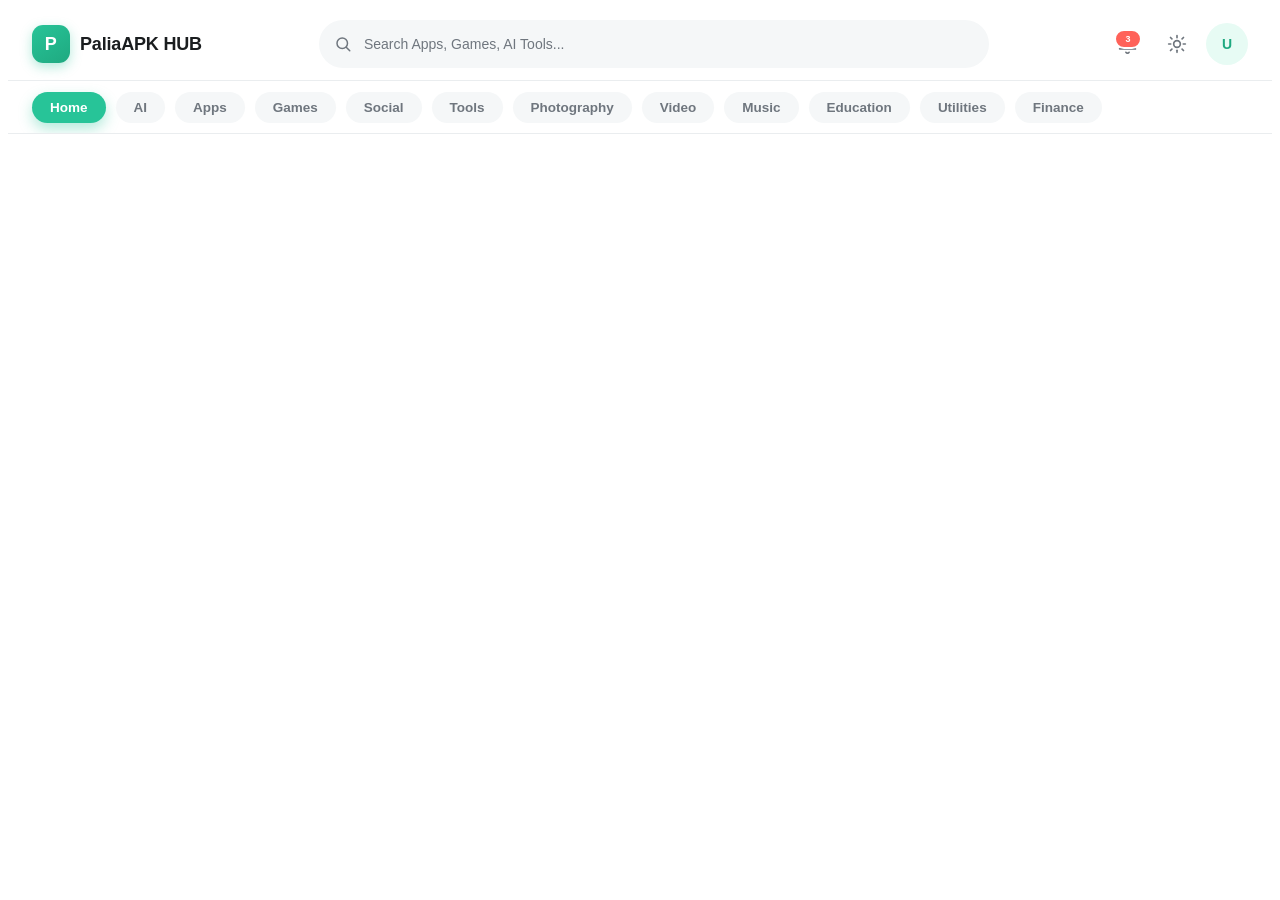
==== index.html @ 07091b2f "Add files via upload" ====
<!DOCTYPE html>
<html lang="en">
<head>
    <meta charset="UTF-8">
    <meta name="viewport" content="width=device-width, initial-scale=1.0">
    <title>PaliaAPK HUB - Home</title>
    <meta name="description" content="PaliaAPK HUB - Your trusted source for APK downloads.">

    <!-- Stylesheets -->
    <link rel="stylesheet" href="css/style.css">
    <link rel="stylesheet" href="css/header.css">
    <link rel="stylesheet" href="css/footer.css">
    <link rel="stylesheet" href="css/cards.css">
    <link rel="stylesheet" href="css/slider.css">
    <link rel="stylesheet" href="css/responsive.css">
    <link rel="stylesheet" href="css/animations.css">

    <!-- Favicon -->
    <link rel="icon" type="image/png" href="assets/icons/favicon.png">

    <!-- Applies the saved theme before first paint to avoid a light/dark flash.
         Full toggle logic lives in js/theme.js. -->
    <script>
        (function () {
            try {
                var savedTheme = localStorage.getItem('palia-theme');
                if (savedTheme === 'dark' || savedTheme === 'light') {
                    document.documentElement.setAttribute('data-theme', savedTheme);
                }
            } catch (error) {
                /* localStorage unavailable — default (light) theme is used. */
            }
        })();
    </script>
</head>
<body>

    <!-- Header -->
    <header id="site-header" class="site-header">

        <div class="header-top">
            <div class="header-container">

                <!-- Logo -->
                <a href="index.html" class="header-logo" aria-label="PaliaAPK HUB home">
                    <span class="logo-mark" aria-hidden="true">P</span>
                    <span class="logo-text">PaliaAPK HUB</span>
                </a>

                <!-- Search -->
                <div class="header-search">
                    <form class="search-form" role="search" aria-label="Site search" onsubmit="return false;">
                        <svg class="search-icon" viewBox="0 0 24 24" fill="none" stroke="currentColor" stroke-width="2" stroke-linecap="round" stroke-linejoin="round" aria-hidden="true">
                            <circle cx="11" cy="11" r="7"></circle>
                            <line x1="21" y1="21" x2="16.65" y2="16.65"></line>
                        </svg>
                        <input type="text" class="search-input" id="desktop-search-input" placeholder="Search Apps, Games, AI Tools..." autocomplete="off">
                        <button type="button" class="search-clear" aria-label="Clear search">
                            <svg viewBox="0 0 24 24" fill="none" stroke="currentColor" stroke-width="2.5" stroke-linecap="round" stroke-linejoin="round" aria-hidden="true">
                                <line x1="18" y1="6" x2="6" y2="18"></line>
                                <line x1="6" y1="6" x2="18" y2="18"></line>
                            </svg>
                        </button>
                    </form>
                </div>

                <!-- Actions: notifications, theme toggle, user menu, mobile toggle -->
                <div class="header-actions">

                    <button type="button" class="icon-btn notification-btn" id="notification-btn" aria-label="View notifications">
                        <svg viewBox="0 0 24 24" fill="none" stroke="currentColor" stroke-width="2" stroke-linecap="round" stroke-linejoin="round" aria-hidden="true">
                            <path d="M18 8a6 6 0 0 0-12 0c0 7-3 9-3 9h18s-3-2-3-9"></path>
                            <path d="M13.73 21a2 2 0 0 1-3.46 0"></path>
                        </svg>
                        <span class="notification-badge" id="notification-badge">3</span>
                    </button>

                    <button type="button" class="theme-toggle icon-btn" id="theme-toggle" aria-label="Toggle dark mode" aria-pressed="false">
                        <svg class="icon-sun" viewBox="0 0 24 24" fill="none" stroke="currentColor" stroke-width="2" stroke-linecap="round" stroke-linejoin="round" aria-hidden="true">
                            <circle cx="12" cy="12" r="4"></circle>
                            <line x1="12" y1="2" x2="12" y2="4.5"></line>
                            <line x1="12" y1="19.5" x2="12" y2="22"></line>
                            <line x1="4.2" y1="4.2" x2="5.9" y2="5.9"></line>
                            <line x1="18.1" y1="18.1" x2="19.8" y2="19.8"></line>
                            <line x1="2" y1="12" x2="4.5" y2="12"></line>
                            <line x1="19.5" y1="12" x2="22" y2="12"></line>
                            <line x1="4.2" y1="19.8" x2="5.9" y2="18.1"></line>
                            <line x1="18.1" y1="5.9" x2="19.8" y2="4.2"></line>
                        </svg>
                        <svg class="icon-moon" viewBox="0 0 24 24" fill="none" stroke="currentColor" stroke-width="2" stroke-linecap="round" stroke-linejoin="round" aria-hidden="true">
                            <path d="M21 12.5A9 9 0 1 1 11.5 3a7 7 0 0 0 9.5 9.5z"></path>
                        </svg>
                    </button>

                    <div class="user-menu">
                        <button type="button" class="user-avatar-btn" id="user-menu-btn" aria-haspopup="true" aria-expanded="false" aria-controls="user-dropdown">
                            <span class="avatar-initials">U</span>
                        </button>
                        <ul class="user-dropdown" id="user-dropdown" role="menu" aria-label="User menu">
                            <li role="none"><a href="#" role="menuitem">Profile</a></li>
                            <li role="none"><a href="#" role="menuitem">Downloads</a></li>
                            <li role="none"><a href="#" role="menuitem">Bookmarks</a></li>
                            <li role="none"><a href="#" role="menuitem">Settings</a></li>
                            <li class="dropdown-divider" role="separator"></li>
                            <li role="none"><a href="#" role="menuitem" id="logout-link">Logout</a></li>
                        </ul>
                    </div>

                    <button type="button" class="mobile-menu-toggle" id="mobile-menu-toggle" aria-label="Toggle menu" aria-expanded="false" aria-controls="mobile-panel">
                        <span class="hamburger-line"></span>
                        <span class="hamburger-line"></span>
                        <span class="hamburger-line"></span>
                    </button>

                </div>
            </div>

            <!-- Mobile slide-down panel: search + account links (small screens only) -->
            <div class="mobile-panel" id="mobile-panel">
                <form class="search-form" role="search" aria-label="Site search (mobile)" onsubmit="return false;">
                    <svg class="search-icon" viewBox="0 0 24 24" fill="none" stroke="currentColor" stroke-width="2" stroke-linecap="round" stroke-linejoin="round" aria-hidden="true">
                        <circle cx="11" cy="11" r="7"></circle>
                        <line x1="21" y1="21" x2="16.65" y2="16.65"></line>
                    </svg>
                    <input type="text" class="search-input" id="mobile-search-input" placeholder="Search Apps, Games, AI Tools..." autocomplete="off">
                    <button type="button" class="search-clear" aria-label="Clear search">
                        <svg viewBox="0 0 24 24" fill="none" stroke="currentColor" stroke-width="2.5" stroke-linecap="round" stroke-linejoin="round" aria-hidden="true">
                            <line x1="18" y1="6" x2="6" y2="18"></line>
                            <line x1="6" y1="6" x2="18" y2="18"></line>
                        </svg>
                    </button>
                </form>
                <ul class="mobile-account-list">
                    <li><a href="#">Profile</a></li>
                    <li><a href="#">Downloads</a></li>
                    <li><a href="#">Bookmarks</a></li>
                    <li><a href="#">Settings</a></li>
                    <li><a href="#" id="mobile-logout-link">Logout</a></li>
                </ul>
            </div>
        </div>

        <!-- Category Navigation -->
        <nav class="category-nav" aria-label="App categories">
            <ul class="category-list" id="category-list">
                <li><a href="#" class="category-pill active" data-category="home">Home</a></li>
                <li><a href="#" class="category-pill" data-category="ai">AI</a></li>
                <li><a href="#" class="category-pill" data-category="apps">Apps</a></li>
                <li><a href="#" class="category-pill" data-category="games">Games</a></li>
                <li><a href="#" class="category-pill" data-category="social">Social</a></li>
                <li><a href="#" class="category-pill" data-category="tools">Tools</a></li>
                <li><a href="#" class="category-pill" data-category="photography">Photography</a></li>
                <li><a href="#" class="category-pill" data-category="video">Video</a></li>
                <li><a href="#" class="category-pill" data-category="music">Music</a></li>
                <li><a href="#" class="category-pill" data-category="education">Education</a></li>
                <li><a href="#" class="category-pill" data-category="utilities">Utilities</a></li>
                <li><a href="#" class="category-pill" data-category="finance">Finance</a></li>
            </ul>
        </nav>

    </header>

    <!-- Main Content -->
    <main id="main-content">
        <!-- TODO: Hero slider -->
        <section id="hero-slider"></section>

        <!-- TODO: Featured apps / categories -->
        <section id="featured-apps"></section>
    </main>

    <!-- Footer -->
    <footer id="site-footer">
        <!-- TODO: Footer links, social icons, copyright -->
    </footer>

    <!-- Scripts -->
    <script src="js/theme.js" defer></script>
    <script src="js/slider.js" defer></script>
    <script src="js/search.js" defer></script>
    <script src="js/ui.js" defer></script>
    <script src="js/app.js" defer></script>
</body>
</html>
---- css/style.css ----
/* =============================================
   PaliaAPK HUB - Global Stylesheet
   Contains: resets, variables, typography, base layout
   ============================================= */

/* ---------- CSS Reset ---------- */


/* ---------- CSS Variables / Theme Colors ---------- */


/* ---------- Typography ---------- */


/* ---------- Base Layout / Containers ---------- */


/* ---------- Buttons ---------- */


/* ---------- Utility Classes ---------- */
---- css/header.css ----
/* =============================================
   PaliaAPK HUB - Header Stylesheet
   Contains: navbar, logo, search bar, theme toggle
   ============================================= */

/* ---------- Design Tokens (Header + Navigation scope) ----------
   Shared color variables used by the header and category navigation.
   Defined here (rather than style.css) so this component ships
   self-contained for Phase 1 - Part 2.
------------------------------------------------------------------ */
:root {
    /* Brand / accent */
    --mint: #27C498;
    --mint-dark: #1FA980;
    --mint-light: #E7FBF4;
    --mint-soft: rgba(39, 196, 152, 0.14);

    /* Light theme surface + text */
    --color-bg: #FFFFFF;
    --color-surface: #FFFFFF;
    --color-surface-alt: #F5F7F8;
    --color-text: #1A1D1F;
    --color-text-muted: #6F767E;
    --color-border: #EAEDEF;
    --color-shadow: rgba(20, 20, 43, 0.08);
    --color-danger: #FF6259;

    /* Header sizing */
    --header-height: 72px;
    --nav-height: 52px;
}

/* Dark theme overrides — activated by setting data-theme="dark" on <html> */
[data-theme="dark"] {
    --color-bg: #14161A;
    --color-surface: #1C1F24;
    --color-surface-alt: #23262B;
    --color-text: #F4F5F7;
    --color-text-muted: #9AA0A6;
    --color-border: #2B2F35;
    --color-shadow: rgba(0, 0, 0, 0.45);
    --mint-light: rgba(39, 196, 152, 0.16);
    --mint-soft: rgba(39, 196, 152, 0.22);
}

/* ---------- Header Container ---------- */
.site-header {
    position: sticky;
    top: 0;
    z-index: 1000;
    width: 100%;
    background: var(--color-surface);
    font-family: -apple-system, BlinkMacSystemFont, "Segoe UI", Roboto, Helvetica, Arial, sans-serif;
    box-shadow: 0 1px 0 var(--color-border);
    transition: box-shadow 0.25s ease, background-color 0.25s ease;
}

/* Extra elevation once the page has scrolled (toggled via JS) */
.site-header.is-scrolled {
    box-shadow: 0 6px 20px var(--color-shadow);
}

.header-top {
    background: var(--color-surface);
}

.header-container {
    display: flex;
    align-items: center;
    gap: 24px;
    max-width: 1440px;
    height: var(--header-height);
    margin: 0 auto;
    padding: 0 24px;
}

/* ---------- Logo ---------- */
.header-logo {
    display: flex;
    align-items: center;
    gap: 10px;
    flex-shrink: 0;
    text-decoration: none;
    color: var(--color-text);
    transition: opacity 0.2s ease;
}

.header-logo:hover {
    opacity: 0.85;
}

.logo-mark {
    display: flex;
    align-items: center;
    justify-content: center;
    width: 38px;
    height: 38px;
    border-radius: 11px;
    background: linear-gradient(145deg, var(--mint) 0%, var(--mint-dark) 100%);
    color: #ffffff;
    font-weight: 800;
    font-size: 18px;
    letter-spacing: 0.5px;
    box-shadow: 0 4px 12px rgba(39, 196, 152, 0.35);
}

.logo-text {
    font-size: 18px;
    font-weight: 700;
    white-space: nowrap;
    letter-spacing: -0.01em;
}

/* ---------- Search Bar ---------- */
.header-search {
    flex: 1 1 auto;
    display: flex;
    justify-content: center;
    min-width: 0;
}

.search-form {
    position: relative;
    display: flex;
    align-items: center;
    width: 100%;
    max-width: 640px;
    height: 46px;
    padding: 0 14px;
    background: var(--color-surface-alt);
    border: 1.5px solid transparent;
    border-radius: 999px;
    transition: border-color 0.2s ease, box-shadow 0.2s ease, background-color 0.2s ease, transform 0.2s ease;
}

.search-form:hover {
    border-color: var(--color-border);
}

/* Animated focus effect */
.search-form:focus-within {
    background: var(--color-surface);
    border-color: var(--mint);
    box-shadow: 0 0 0 4px var(--mint-soft);
    transform: translateY(-1px);
}

.search-icon {
    flex-shrink: 0;
    width: 18px;
    height: 18px;
    color: var(--color-text-muted);
    transition: color 0.2s ease;
}

.search-form:focus-within .search-icon {
    color: var(--mint);
}

.search-input {
    flex: 1 1 auto;
    width: 100%;
    height: 100%;
    margin: 0 10px;
    border: none;
    outline: none;
    background: transparent;
    color: var(--color-text);
    font-size: 14px;
    font-family: inherit;
}

.search-input::placeholder {
    color: var(--color-text-muted);
}

.search-clear {
    display: none;
    align-items: center;
    justify-content: center;
    flex-shrink: 0;
    width: 24px;
    height: 24px;
    padding: 0;
    border: none;
    border-radius: 50%;
    background: var(--color-border);
    color: var(--color-text-muted);
    cursor: pointer;
    transition: background-color 0.2s ease, color 0.2s ease, transform 0.15s ease;
}

.search-clear svg {
    width: 12px;
    height: 12px;
}

.search-clear:hover {
    background: var(--mint);
    color: #ffffff;
    transform: scale(1.08);
}

/* Shown only once the input has a value (class toggled by ui.js) */
.search-form.has-value .search-clear {
    display: flex;
}

/* ---------- Header Actions (right cluster) ---------- */
.header-actions {
    display: flex;
    align-items: center;
    gap: 8px;
    flex-shrink: 0;
}

.icon-btn {
    position: relative;
    display: inline-flex;
    align-items: center;
    justify-content: center;
    width: 42px;
    height: 42px;
    border: none;
    border-radius: 50%;
    background: transparent;
    color: var(--color-text-muted);
    cursor: pointer;
    transition: background-color 0.2s ease, color 0.2s ease, transform 0.15s ease;
}

.icon-btn svg {
    width: 21px;
    height: 21px;
}

.icon-btn:hover {
    background: var(--mint-light);
    color: var(--mint-dark);
    transform: translateY(-1px);
}

.icon-btn:active {
    transform: translateY(0);
}

/* ---------- Notification Icon ---------- */
.notification-badge {
    position: absolute;
    top: 6px;
    right: 6px;
    display: flex;
    align-items: center;
    justify-content: center;
    min-width: 16px;
    height: 16px;
    padding: 0 4px;
    border-radius: 999px;
    border: 2px solid var(--color-surface);
    background: var(--color-danger);
    color: #ffffff;
    font-size: 9px;
    font-weight: 700;
    line-height: 1;
    transition: transform 0.2s ease;
}

/* Marked as read by ui.js */
.notification-badge.is-hidden {
    display: none;
}

/* ---------- Theme Toggle Button ---------- */
.theme-toggle {
    position: relative;
    overflow: hidden;
}

.theme-toggle .icon-sun,
.theme-toggle .icon-moon {
    position: absolute;
    width: 20px;
    height: 20px;
    transition: transform 0.35s ease, opacity 0.35s ease;
}

.theme-toggle .icon-sun {
    opacity: 1;
    transform: rotate(0deg) scale(1);
}

.theme-toggle .icon-moon {
    opacity: 0;
    transform: rotate(-90deg) scale(0.5);
}

/* Dark mode active state — swaps the visible icon */
[data-theme="dark"] .theme-toggle .icon-sun {
    opacity: 0;
    transform: rotate(90deg) scale(0.5);
}

[data-theme="dark"] .theme-toggle .icon-moon {
    opacity: 1;
    transform: rotate(0deg) scale(1);
}

/* ---------- User Menu / Avatar ---------- */
.user-menu {
    position: relative;
}

.user-avatar-btn {
    display: flex;
    align-items: center;
    justify-content: center;
    width: 42px;
    height: 42px;
    padding: 0;
    border: 2px solid transparent;
    border-radius: 50%;
    background: var(--mint-light);
    cursor: pointer;
    transition: border-color 0.2s ease, transform 0.15s ease;
}

.user-avatar-btn:hover {
    border-color: var(--mint);
    transform: translateY(-1px);
}

.user-menu.is-open .user-avatar-btn {
    border-color: var(--mint);
}

.avatar-initials {
    font-size: 14px;
    font-weight: 700;
    color: var(--mint-dark);
}

/* ---------- User Dropdown (animated) ---------- */
.user-dropdown {
    position: absolute;
    top: calc(100% + 12px);
    right: 0;
    min-width: 200px;
    margin: 0;
    padding: 8px;
    list-style: none;
    background: var(--color-surface);
    border: 1px solid var(--color-border);
    border-radius: 14px;
    box-shadow: 0 12px 32px var(--color-shadow);
    opacity: 0;
    visibility: hidden;
    transform: translateY(-8px) scale(0.98);
    transform-origin: top right;
    transition: opacity 0.2s ease, transform 0.2s ease, visibility 0.2s;
}

.user-menu.is-open .user-dropdown {
    opacity: 1;
    visibility: visible;
    transform: translateY(0) scale(1);
}

.user-dropdown li {
    list-style: none;
}

.user-dropdown a {
    display: flex;
    align-items: center;
    gap: 10px;
    padding: 10px 12px;
    border-radius: 8px;
    color: var(--color-text);
    text-decoration: none;
    font-size: 14px;
    font-weight: 500;
    transition: background-color 0.15s ease, color 0.15s ease, padding-left 0.15s ease;
}

.user-dropdown a:hover {
    background: var(--mint-light);
    color: var(--mint-dark);
    padding-left: 16px;
}

.user-dropdown .dropdown-divider {
    height: 1px;
    margin: 6px 4px;
    background: var(--color-border);
    list-style: none;
}

#logout-link,
#mobile-logout-link {
    color: var(--color-danger);
}

#logout-link:hover,
#mobile-logout-link:hover {
    background: rgba(255, 98, 89, 0.1);
    color: var(--color-danger);
}

/* ---------- Mobile Menu / Hamburger ---------- */
.mobile-menu-toggle {
    display: none;
    flex-direction: column;
    align-items: center;
    justify-content: center;
    gap: 4px;
    width: 42px;
    height: 42px;
    border: none;
    border-radius: 50%;
    background: transparent;
    cursor: pointer;
    transition: background-color 0.2s ease;
}

.mobile-menu-toggle:hover {
    background: var(--mint-light);
}

.hamburger-line {
    width: 18px;
    height: 2px;
    border-radius: 2px;
    background: var(--color-text);
    transition: transform 0.25s ease, opacity 0.2s ease;
}

/* Morph hamburger into a close (X) icon when open */
.mobile-menu-toggle.is-active .hamburger-line:nth-child(1) {
    transform: translateY(6px) rotate(45deg);
}

.mobile-menu-toggle.is-active .hamburger-line:nth-child(2) {
    opacity: 0;
}

.mobile-menu-toggle.is-active .hamburger-line:nth-child(3) {
    transform: translateY(-6px) rotate(-45deg);
}

/* ---------- Mobile Slide-Down Panel ---------- */
.mobile-panel {
    display: none;
    max-height: 0;
    overflow: hidden;
    padding: 0 20px;
    background: var(--color-surface);
    border-top: 1px solid transparent;
    transition: max-height 0.3s ease, padding 0.3s ease, border-color 0.3s ease;
}

.mobile-panel .search-form {
    max-width: none;
    margin: 16px 0;
}

.mobile-account-list {
    display: flex;
    flex-direction: column;
    margin: 0 0 16px;
    padding: 0;
    list-style: none;
}

.mobile-account-list a {
    display: block;
    padding: 12px 6px;
    border-bottom: 1px solid var(--color-border);
    color: var(--color-text);
    text-decoration: none;
    font-size: 15px;
    font-weight: 500;
}

.mobile-account-list li:last-child a {
    border-bottom: none;
}

/* ---------- Category Navigation ---------- */
.category-nav {
    background: var(--color-surface);
    border-top: 1px solid var(--color-border);
}

.category-list {
    display: flex;
    align-items: center;
    gap: 10px;
    height: var(--nav-height);
    margin: 0;
    padding: 0 24px;
    list-style: none;
    max-width: 1440px;
    margin-inline: auto;

    overflow-x: auto;
    scroll-behavior: smooth;
    -webkit-overflow-scrolling: touch;
    cursor: grab;

    /* Hide scrollbar across browsers */
    scrollbar-width: none;
    -ms-overflow-style: none;
}

.category-list::-webkit-scrollbar {
    display: none;
}

.category-list.is-dragging {
    cursor: grabbing;
    scroll-behavior: auto;
    user-select: none;
}

.category-list li {
    flex-shrink: 0;
    list-style: none;
}

.category-pill {
    display: inline-flex;
    align-items: center;
    padding: 8px 18px;
    border-radius: 999px;
    background: var(--color-surface-alt);
    color: var(--color-text-muted);
    font-size: 13.5px;
    font-weight: 600;
    white-space: nowrap;
    text-decoration: none;
    transition: background-color 0.2s ease, color 0.2s ease, transform 0.2s ease, box-shadow 0.2s ease;
}

.category-pill:hover {
    background: var(--mint-light);
    color: var(--mint-dark);
    transform: translateY(-2px);
}

.category-pill.active {
    background: var(--mint);
    color: #ffffff;
    box-shadow: 0 6px 14px rgba(39, 196, 152, 0.35);
}

/* ---------- Accessibility: visible keyboard focus ---------- */
.header-logo:focus-visible,
.icon-btn:focus-visible,
.user-avatar-btn:focus-visible,
.mobile-menu-toggle:focus-visible,
.category-pill:focus-visible,
.search-clear:focus-visible,
.user-dropdown a:focus-visible,
.mobile-account-list a:focus-visible {
    outline: 2px solid var(--mint);
    outline-offset: 2px;
}

.search-input:focus-visible {
    outline: none;
}

/* ---------- Reduced Motion ---------- */
@media (prefers-reduced-motion: reduce) {
    .site-header,
    .site-header *,
    .category-list {
        transition-duration: 0.01ms !important;
        animation-duration: 0.01ms !important;
        scroll-behavior: auto !important;
    }
}
---- css/footer.css ----
/* =============================================
   PaliaAPK HUB - Footer Stylesheet
   Contains: footer layout, links, social icons, copyright
   ============================================= */

/* ---------- Footer Container ---------- */


/* ---------- Footer Links ---------- */


/* ---------- Social Icons ---------- */


/* ---------- Copyright Section ---------- */
---- css/cards.css ----
/* =============================================
   PaliaAPK HUB - Cards Stylesheet
   Contains: app cards, category cards, grid layouts
   ============================================= */

/* ---------- App Card ---------- */


/* ---------- Category Card ---------- */


/* ---------- Cards Grid Layout ---------- */


/* ---------- Card Hover States ---------- */
---- css/slider.css ----
/* =============================================
   PaliaAPK HUB - Slider Stylesheet
   Contains: hero slider, banner carousel, slider controls
   ============================================= */

/* ---------- Slider Container ---------- */


/* ---------- Slides ---------- */


/* ---------- Slider Navigation Arrows ---------- */


/* ---------- Slider Dots / Indicators ---------- */
---- css/responsive.css ----
/* =============================================
   PaliaAPK HUB - Responsive Stylesheet
   Contains: media queries for tablet, mobile, small screens
   Scope for this phase: Header + Category Navigation only.
   ============================================= */

/* ---------- Large Screens / Desktops (>1200px) ---------- */
/* Default header/nav rules in header.css already target this range. */

/* ---------- Tablets (768px - 1199px) ---------- */
@media (max-width: 1199px) {
    .header-container {
        gap: 16px;
        padding: 0 18px;
    }

    .search-form {
        max-width: 420px;
    }

    .category-list {
        padding: 0 18px;
    }
}

@media (max-width: 900px) {
    .logo-text {
        display: none; /* keep only the mark to save space */
    }

    .search-form {
        max-width: 320px;
    }
}

/* ---------- Mobile Devices (480px - 767px) ---------- */
@media (max-width: 767px) {
    :root {
        --header-height: 64px;
        --nav-height: 48px;
    }

    .header-container {
        gap: 10px;
        padding: 0 16px;
    }

    /* The full inline search bar collapses; a duplicate search field
       lives inside the mobile slide-down panel instead. */
    .header-search {
        display: none;
    }

    .mobile-menu-toggle {
        display: flex;
    }

    .mobile-panel {
        display: block;
    }

    .mobile-panel.is-open {
        max-height: 420px;
        padding: 0 20px 12px;
        border-top-color: var(--color-border);
    }

    .category-list {
        padding: 0 16px;
        gap: 8px;
    }

    .category-pill {
        padding: 7px 14px;
        font-size: 13px;
    }
}

/* ---------- Small Mobile Devices (<480px) ---------- */
@media (max-width: 480px) {
    .header-container {
        gap: 8px;
    }

    .logo-mark {
        width: 34px;
        height: 34px;
        font-size: 16px;
    }

    .header-actions {
        gap: 2px;
    }

    .icon-btn,
    .user-avatar-btn,
    .mobile-menu-toggle {
        width: 38px;
        height: 38px;
    }

    /* Notifications move into the mobile panel's account list context;
       keep the bell but shrink the theme toggle spacing to fit. */
    .theme-toggle {
        order: 1;
    }

    .user-menu {
        order: 2;
    }

    .mobile-menu-toggle {
        order: 3;
    }
}
---- css/animations.css ----
/* =============================================
   PaliaAPK HUB - Animations Stylesheet
   Contains: keyframes, transitions, animation utility classes
   ============================================= */

/* ---------- Fade Animations ---------- */


/* ---------- Slide Animations ---------- */


/* ---------- Loading / Spinner Animations ---------- */


/* ---------- Hover / Transition Effects ---------- */
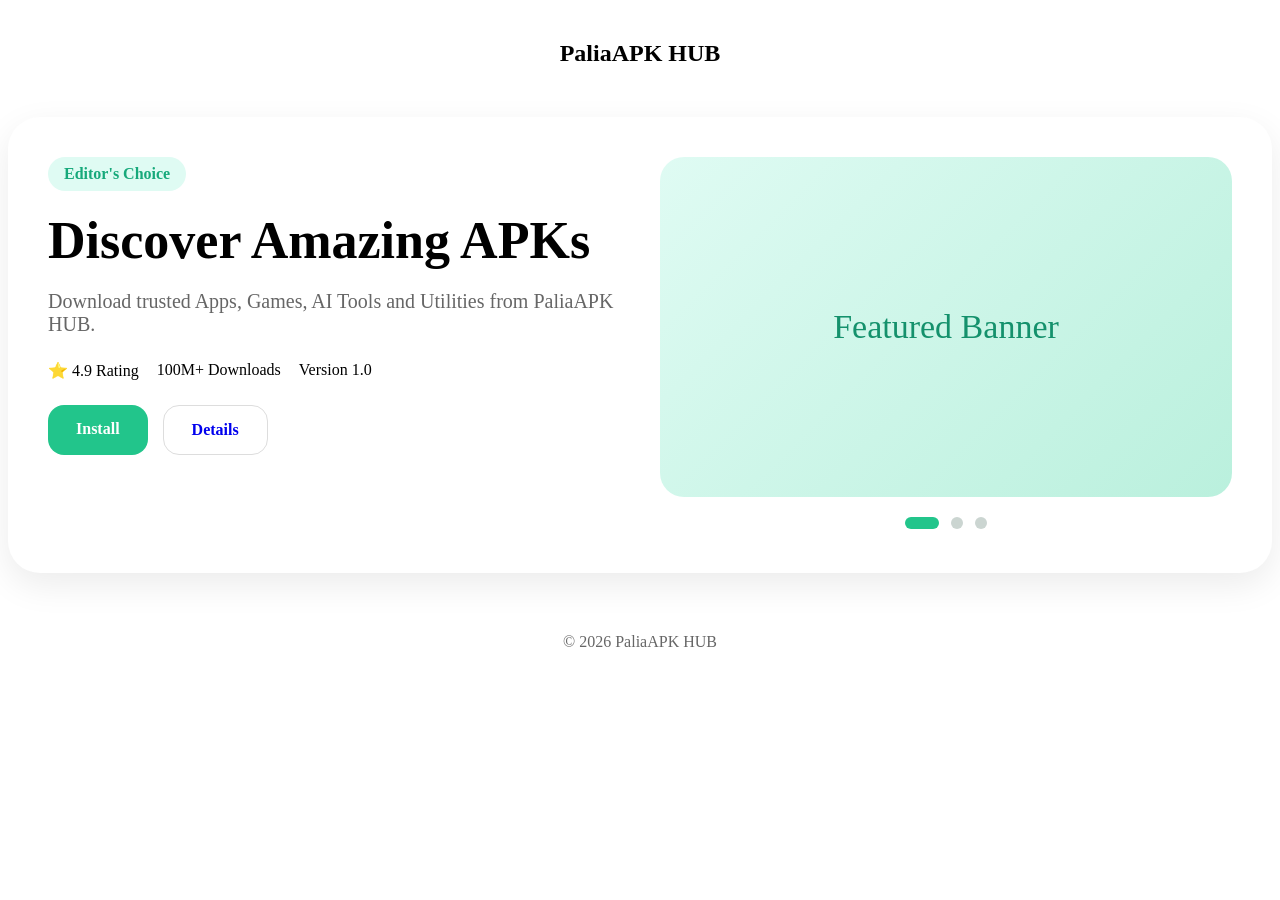
==== commit cec25524: "Update index.html" ====
--- a/index.html
+++ b/index.html
@@ -1,184 +1,90 @@
 <!DOCTYPE html>
 <html lang="en">
 <head>
-    <meta charset="UTF-8">
-    <meta name="viewport" content="width=device-width, initial-scale=1.0">
-    <title>PaliaAPK HUB - Home</title>
-    <meta name="description" content="PaliaAPK HUB - Your trusted source for APK downloads.">
-
-    <!-- Stylesheets -->
-    <link rel="stylesheet" href="css/style.css">
-    <link rel="stylesheet" href="css/header.css">
-    <link rel="stylesheet" href="css/footer.css">
-    <link rel="stylesheet" href="css/cards.css">
-    <link rel="stylesheet" href="css/slider.css">
-    <link rel="stylesheet" href="css/responsive.css">
-    <link rel="stylesheet" href="css/animations.css">
-
-    <!-- Favicon -->
-    <link rel="icon" type="image/png" href="assets/icons/favicon.png">
-
-    <!-- Applies the saved theme before first paint to avoid a light/dark flash.
-         Full toggle logic lives in js/theme.js. -->
-    <script>
-        (function () {
-            try {
-                var savedTheme = localStorage.getItem('palia-theme');
-                if (savedTheme === 'dark' || savedTheme === 'light') {
-                    document.documentElement.setAttribute('data-theme', savedTheme);
-                }
-            } catch (error) {
-                /* localStorage unavailable — default (light) theme is used. */
-            }
-        })();
-    </script>
+<meta charset="UTF-8">
+<meta name="viewport" content="width=device-width,initial-scale=1.0">
+<title>PaliaAPK HUB - Home</title>
+<link rel="stylesheet" href="css/style.css">
+<link rel="stylesheet" href="css/header.css">
+<link rel="stylesheet" href="css/footer.css">
+<link rel="stylesheet" href="css/cards.css">
+<link rel="stylesheet" href="css/slider.css">
+<link rel="stylesheet" href="css/responsive.css">
+<link rel="stylesheet" href="css/animations.css">
+<style>
+.hero{max-width:1280px;margin:30px auto;padding:40px;border-radius:32px;background:#fff;box-shadow:0 12px 35px rgba(0,0,0,.08);display:grid;grid-template-columns:1fr 1fr;gap:40px}
+.badge{display:inline-block;padding:8px 16px;border-radius:50px;background:#dffbf3;color:#17a97b;font-weight:700}
+.hero h1{font-size:52px;margin:20px 0 10px}
+.hero p{color:#666;font-size:20px}
+.meta{display:flex;gap:18px;flex-wrap:wrap;margin:25px 0}
+.btns{display:flex;gap:15px}
+.install{background:#22c58b;color:#fff}
+.details{background:#fff;border:1px solid #ddd}
+.btns a{padding:15px 28px;border-radius:16px;text-decoration:none;font-weight:bold}
+.banner{min-height:340px;border-radius:24px;background:linear-gradient(135deg,#dffbf3,#baf0dd);display:flex;align-items:center;justify-content:center;font-size:34px;color:#14916c}
+.dots{text-align:center;margin-top:18px}.dots span{display:inline-block;width:12px;height:12px;border-radius:50%;background:#cbd5d1;margin:0 4px}.dots .active{width:34px;border-radius:20px;background:#22c58b}
+@media(max-width:900px){.hero{grid-template-columns:1fr}.hero h1{font-size:38px}}
+</style>
 </head>
 <body>
 
-    <!-- Header -->
-    <header id="site-header" class="site-header">
+<header id="site-header">
+  <h2 style="padding:20px;text-align:center">PaliaAPK HUB</h2>
+</header>
 
-        <div class="header-top">
-            <div class="header-container">
+<main id="main-content">
 
-                <!-- Logo -->
-                <a href="index.html" class="header-logo" aria-label="PaliaAPK HUB home">
-                    <span class="logo-mark" aria-hidden="true">P</span>
-                    <span class="logo-text">PaliaAPK HUB</span>
-                </a>
+<section id="hero-slider" class="hero">
 
-                <!-- Search -->
-                <div class="header-search">
-                    <form class="search-form" role="search" aria-label="Site search" onsubmit="return false;">
-                        <svg class="search-icon" viewBox="0 0 24 24" fill="none" stroke="currentColor" stroke-width="2" stroke-linecap="round" stroke-linejoin="round" aria-hidden="true">
-                            <circle cx="11" cy="11" r="7"></circle>
-                            <line x1="21" y1="21" x2="16.65" y2="16.65"></line>
-                        </svg>
-                        <input type="text" class="search-input" id="desktop-search-input" placeholder="Search Apps, Games, AI Tools..." autocomplete="off">
-                        <button type="button" class="search-clear" aria-label="Clear search">
-                            <svg viewBox="0 0 24 24" fill="none" stroke="currentColor" stroke-width="2.5" stroke-linecap="round" stroke-linejoin="round" aria-hidden="true">
-                                <line x1="18" y1="6" x2="6" y2="18"></line>
-                                <line x1="6" y1="6" x2="18" y2="18"></line>
-                            </svg>
-                        </button>
-                    </form>
-                </div>
+<div>
+<span class="badge">Editor's Choice</span>
 
-                <!-- Actions: notifications, theme toggle, user menu, mobile toggle -->
-                <div class="header-actions">
+<h1>Discover Amazing APKs</h1>
 
-                    <button type="button" class="icon-btn notification-btn" id="notification-btn" aria-label="View notifications">
-                        <svg viewBox="0 0 24 24" fill="none" stroke="currentColor" stroke-width="2" stroke-linecap="round" stroke-linejoin="round" aria-hidden="true">
-                            <path d="M18 8a6 6 0 0 0-12 0c0 7-3 9-3 9h18s-3-2-3-9"></path>
-                            <path d="M13.73 21a2 2 0 0 1-3.46 0"></path>
-                        </svg>
-                        <span class="notification-badge" id="notification-badge">3</span>
-                    </button>
+<p>Download trusted Apps, Games, AI Tools and Utilities from PaliaAPK HUB.</p>
 
-                    <button type="button" class="theme-toggle icon-btn" id="theme-toggle" aria-label="Toggle dark mode" aria-pressed="false">
-                        <svg class="icon-sun" viewBox="0 0 24 24" fill="none" stroke="currentColor" stroke-width="2" stroke-linecap="round" stroke-linejoin="round" aria-hidden="true">
-                            <circle cx="12" cy="12" r="4"></circle>
-                            <line x1="12" y1="2" x2="12" y2="4.5"></line>
-                            <line x1="12" y1="19.5" x2="12" y2="22"></line>
-                            <line x1="4.2" y1="4.2" x2="5.9" y2="5.9"></line>
-                            <line x1="18.1" y1="18.1" x2="19.8" y2="19.8"></line>
-                            <line x1="2" y1="12" x2="4.5" y2="12"></line>
-                            <line x1="19.5" y1="12" x2="22" y2="12"></line>
-                            <line x1="4.2" y1="19.8" x2="5.9" y2="18.1"></line>
-                            <line x1="18.1" y1="5.9" x2="19.8" y2="4.2"></line>
-                        </svg>
-                        <svg class="icon-moon" viewBox="0 0 24 24" fill="none" stroke="currentColor" stroke-width="2" stroke-linecap="round" stroke-linejoin="round" aria-hidden="true">
-                            <path d="M21 12.5A9 9 0 1 1 11.5 3a7 7 0 0 0 9.5 9.5z"></path>
-                        </svg>
-                    </button>
+<div class="meta">
+<span>⭐ 4.9 Rating</span>
+<span>100M+ Downloads</span>
+<span>Version 1.0</span>
+</div>
 
-                    <div class="user-menu">
-                        <button type="button" class="user-avatar-btn" id="user-menu-btn" aria-haspopup="true" aria-expanded="false" aria-controls="user-dropdown">
-                            <span class="avatar-initials">U</span>
-                        </button>
-                        <ul class="user-dropdown" id="user-dropdown" role="menu" aria-label="User menu">
-                            <li role="none"><a href="#" role="menuitem">Profile</a></li>
-                            <li role="none"><a href="#" role="menuitem">Downloads</a></li>
-                            <li role="none"><a href="#" role="menuitem">Bookmarks</a></li>
-                            <li role="none"><a href="#" role="menuitem">Settings</a></li>
-                            <li class="dropdown-divider" role="separator"></li>
-                            <li role="none"><a href="#" role="menuitem" id="logout-link">Logout</a></li>
-                        </ul>
-                    </div>
+<div class="btns">
+<a href="#" class="install">Install</a>
+<a href="#" class="details">Details</a>
+</div>
 
-                    <button type="button" class="mobile-menu-toggle" id="mobile-menu-toggle" aria-label="Toggle menu" aria-expanded="false" aria-controls="mobile-panel">
-                        <span class="hamburger-line"></span>
-                        <span class="hamburger-line"></span>
-                        <span class="hamburger-line"></span>
-                    </button>
+</div>
 
-                </div>
-            </div>
+<div>
+<div class="banner">
+Featured Banner
+</div>
 
-            <!-- Mobile slide-down panel: search + account links (small screens only) -->
-            <div class="mobile-panel" id="mobile-panel">
-                <form class="search-form" role="search" aria-label="Site search (mobile)" onsubmit="return false;">
-                    <svg class="search-icon" viewBox="0 0 24 24" fill="none" stroke="currentColor" stroke-width="2" stroke-linecap="round" stroke-linejoin="round" aria-hidden="true">
-                        <circle cx="11" cy="11" r="7"></circle>
-                        <line x1="21" y1="21" x2="16.65" y2="16.65"></line>
-                    </svg>
-                    <input type="text" class="search-input" id="mobile-search-input" placeholder="Search Apps, Games, AI Tools..." autocomplete="off">
-                    <button type="button" class="search-clear" aria-label="Clear search">
-                        <svg viewBox="0 0 24 24" fill="none" stroke="currentColor" stroke-width="2.5" stroke-linecap="round" stroke-linejoin="round" aria-hidden="true">
-                            <line x1="18" y1="6" x2="6" y2="18"></line>
-                            <line x1="6" y1="6" x2="18" y2="18"></line>
-                        </svg>
-                    </button>
-                </form>
-                <ul class="mobile-account-list">
-                    <li><a href="#">Profile</a></li>
-                    <li><a href="#">Downloads</a></li>
-                    <li><a href="#">Bookmarks</a></li>
-                    <li><a href="#">Settings</a></li>
-                    <li><a href="#" id="mobile-logout-link">Logout</a></li>
-                </ul>
-            </div>
-        </div>
+<div class="dots">
+<span class="active"></span>
+<span></span>
+<span></span>
+</div>
+</div>
 
-        <!-- Category Navigation -->
-        <nav class="category-nav" aria-label="App categories">
-            <ul class="category-list" id="category-list">
-                <li><a href="#" class="category-pill active" data-category="home">Home</a></li>
-                <li><a href="#" class="category-pill" data-category="ai">AI</a></li>
-                <li><a href="#" class="category-pill" data-category="apps">Apps</a></li>
-                <li><a href="#" class="category-pill" data-category="games">Games</a></li>
-                <li><a href="#" class="category-pill" data-category="social">Social</a></li>
-                <li><a href="#" class="category-pill" data-category="tools">Tools</a></li>
-                <li><a href="#" class="category-pill" data-category="photography">Photography</a></li>
-                <li><a href="#" class="category-pill" data-category="video">Video</a></li>
-                <li><a href="#" class="category-pill" data-category="music">Music</a></li>
-                <li><a href="#" class="category-pill" data-category="education">Education</a></li>
-                <li><a href="#" class="category-pill" data-category="utilities">Utilities</a></li>
-                <li><a href="#" class="category-pill" data-category="finance">Finance</a></li>
-            </ul>
-        </nav>
+</section>
 
-    </header>
+<section id="featured-apps">
+<!-- Featured apps will be added in next phase -->
+</section>
 
-    <!-- Main Content -->
-    <main id="main-content">
-        <!-- TODO: Hero slider -->
-        <section id="hero-slider"></section>
+</main>
 
-        <!-- TODO: Featured apps / categories -->
-        <section id="featured-apps"></section>
-    </main>
+<footer style="text-align:center;padding:30px;color:#666">
+© 2026 PaliaAPK HUB
+</footer>
 
-    <!-- Footer -->
-    <footer id="site-footer">
-        <!-- TODO: Footer links, social icons, copyright -->
-    </footer>
+<script src="js/theme.js"></script>
+<script src="js/slider.js"></script>
+<script src="js/search.js"></script>
+<script src="js/ui.js"></script>
+<script src="js/app.js"></script>
 
-    <!-- Scripts -->
-    <script src="js/theme.js" defer></script>
-    <script src="js/slider.js" defer></script>
-    <script src="js/search.js" defer></script>
-    <script src="js/ui.js" defer></script>
-    <script src="js/app.js" defer></script>
 </body>
 </html>
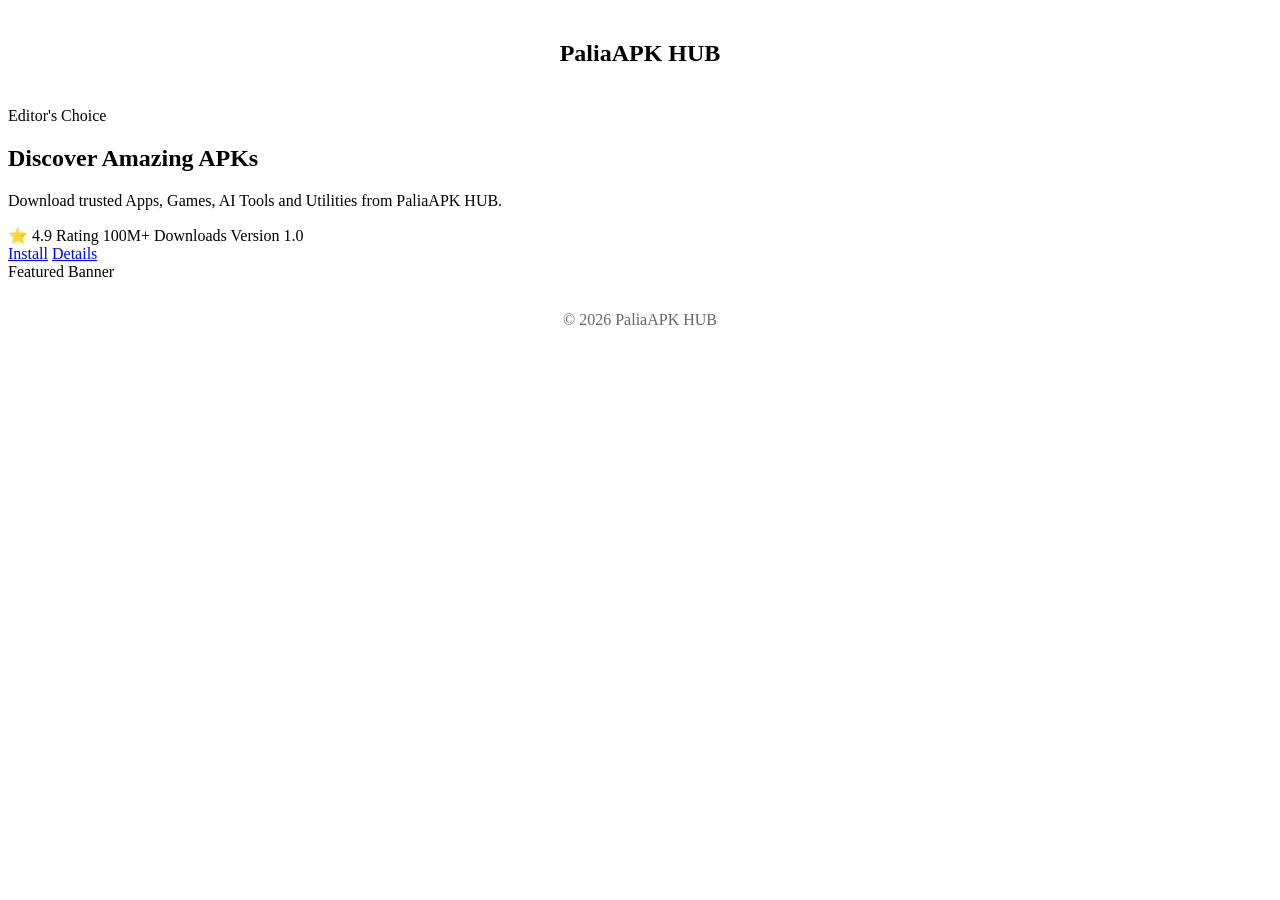
==== commit c55c4916: "Update index.html" ====
--- a/index.html
+++ b/index.html
@@ -11,20 +11,7 @@
 <link rel="stylesheet" href="css/slider.css">
 <link rel="stylesheet" href="css/responsive.css">
 <link rel="stylesheet" href="css/animations.css">
-<style>
-.hero{max-width:1280px;margin:30px auto;padding:40px;border-radius:32px;background:#fff;box-shadow:0 12px 35px rgba(0,0,0,.08);display:grid;grid-template-columns:1fr 1fr;gap:40px}
-.badge{display:inline-block;padding:8px 16px;border-radius:50px;background:#dffbf3;color:#17a97b;font-weight:700}
-.hero h1{font-size:52px;margin:20px 0 10px}
-.hero p{color:#666;font-size:20px}
-.meta{display:flex;gap:18px;flex-wrap:wrap;margin:25px 0}
-.btns{display:flex;gap:15px}
-.install{background:#22c58b;color:#fff}
-.details{background:#fff;border:1px solid #ddd}
-.btns a{padding:15px 28px;border-radius:16px;text-decoration:none;font-weight:bold}
-.banner{min-height:340px;border-radius:24px;background:linear-gradient(135deg,#dffbf3,#baf0dd);display:flex;align-items:center;justify-content:center;font-size:34px;color:#14916c}
-.dots{text-align:center;margin-top:18px}.dots span{display:inline-block;width:12px;height:12px;border-radius:50%;background:#cbd5d1;margin:0 4px}.dots .active{width:34px;border-radius:20px;background:#22c58b}
-@media(max-width:900px){.hero{grid-template-columns:1fr}.hero h1{font-size:38px}}
-</style>
+
 </head>
 <body>
 
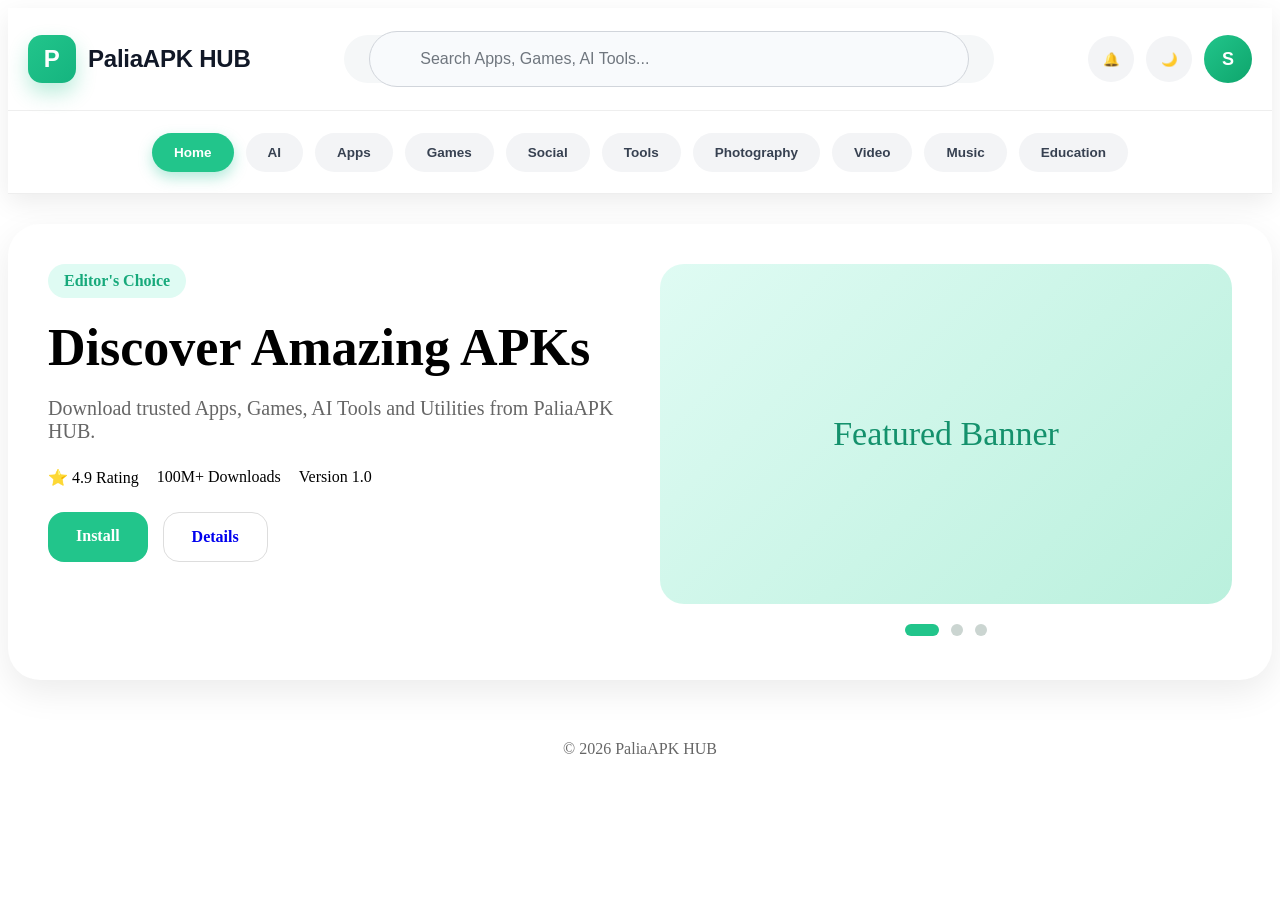
==== commit e25c1fb1: "Update index.html" ====
--- a/index.html
+++ b/index.html
@@ -15,8 +15,96 @@
 </head>
 <body>
 
-<header id="site-header">
-  <h2 style="padding:20px;text-align:center">PaliaAPK HUB</h2>
+<header class="site-header">
+
+<div class="header-top">
+
+<div class="header-container">
+
+<a href="#" class="header-logo">
+
+<div class="logo-mark">P</div>
+
+<div class="logo-text">PaliaAPK HUB</div>
+
+</a>
+
+<div class="header-search">
+
+<form class="search-form">
+
+<input
+type="text"
+class="search-input"
+placeholder="Search Apps, Games, AI Tools..."
+>
+
+<button class="search-clear">✕</button>
+
+</form>
+
+</div>
+
+<div class="header-actions">
+
+<button class="icon-btn">🔔</button>
+
+<button class="icon-btn">🌙</button>
+
+<div class="user-menu">
+
+<button class="user-avatar-btn">S</button>
+
+<ul class="user-dropdown">
+
+<li><a href="#">Profile</a></li>
+
+<li><a href="#">Downloads</a></li>
+
+<li><a href="#">Bookmarks</a></li>
+
+<li><a href="#">Settings</a></li>
+
+<li><a href="#">Logout</a></li>
+
+</ul>
+
+</div>
+
+</div>
+
+</div>
+
+</div>
+
+<nav class="category-nav">
+
+<ul class="category-list">
+
+<li><a class="category-pill active" href="#">Home</a></li>
+
+<li><a class="category-pill" href="#">AI</a></li>
+
+<li><a class="category-pill" href="#">Apps</a></li>
+
+<li><a class="category-pill" href="#">Games</a></li>
+
+<li><a class="category-pill" href="#">Social</a></li>
+
+<li><a class="category-pill" href="#">Tools</a></li>
+
+<li><a class="category-pill" href="#">Photography</a></li>
+
+<li><a class="category-pill" href="#">Video</a></li>
+
+<li><a class="category-pill" href="#">Music</a></li>
+
+<li><a class="category-pill" href="#">Education</a></li>
+
+</ul>
+
+</nav>
+
 </header>
 
 <main id="main-content">
--- a/css/style.css
+++ b/css/style.css
@@ -1,21 +1,106 @@
 /* =============================================
    PaliaAPK HUB - Global Stylesheet
-   Contains: resets, variables, typography, base layout
    ============================================= */
 
-/* ---------- CSS Reset ---------- */
+.hero{
+max-width:1280px;
+margin:30px auto;
+padding:40px;
+border-radius:32px;
+background:#fff;
+box-shadow:0 12px 35px rgba(0,0,0,.08);
+display:grid;
+grid-template-columns:1fr 1fr;
+gap:40px;
+}
 
+.badge{
+display:inline-block;
+padding:8px 16px;
+border-radius:50px;
+background:#dffbf3;
+color:#17a97b;
+font-weight:700;
+}
 
-/* ---------- CSS Variables / Theme Colors ---------- */
+.hero h1{
+font-size:52px;
+margin:20px 0 10px;
+}
 
+.hero p{
+color:#666;
+font-size:20px;
+}
 
-/* ---------- Typography ---------- */
+.meta{
+display:flex;
+gap:18px;
+flex-wrap:wrap;
+margin:25px 0;
+}
 
+.btns{
+display:flex;
+gap:15px;
+}
 
-/* ---------- Base Layout / Containers ---------- */
+.install{
+background:#22c58b;
+color:#fff;
+}
 
+.details{
+background:#fff;
+border:1px solid #ddd;
+}
 
-/* ---------- Buttons ---------- */
+.btns a{
+padding:15px 28px;
+border-radius:16px;
+text-decoration:none;
+font-weight:bold;
+}
 
+.banner{
+min-height:340px;
+border-radius:24px;
+background:linear-gradient(135deg,#dffbf3,#baf0dd);
+display:flex;
+align-items:center;
+justify-content:center;
+font-size:34px;
+color:#14916c;
+}
 
-/* ---------- Utility Classes ---------- */
+.dots{
+text-align:center;
+margin-top:18px;
+}
+
+.dots span{
+display:inline-block;
+width:12px;
+height:12px;
+border-radius:50%;
+background:#cbd5d1;
+margin:0 4px;
+}
+
+.dots .active{
+width:34px;
+border-radius:20px;
+background:#22c58b;
+}
+
+@media(max-width:900px){
+
+.hero{
+grid-template-columns:1fr;
+}
+
+.hero h1{
+font-size:38px;
+}
+
+}
--- a/css/header.css
+++ b/css/header.css
@@ -580,3 +580,454 @@
         scroll-behavior: auto !important;
     }
 }
+/* ==========================================
+   PaliaAPK HUB - Professional Header
+========================================== */
+
+:root{
+    --primary:#22c58b;
+    --primary-dark:#18a674;
+    --bg:#f7fbf9;
+    --card:#ffffff;
+    --text:#1f2937;
+    --muted:#6b7280;
+    --border:#e5e7eb;
+    --shadow:0 8px 25px rgba(0,0,0,.08);
+}
+
+/* Header */
+
+.site-header{
+    position:sticky;
+    top:0;
+    z-index:999;
+    width:100%;
+    background:#fff;
+    box-shadow:var(--shadow);
+}
+
+/* Top Header */
+
+.header-top{
+
+    padding:15px 0;
+
+    background:#fff;
+
+}
+
+.header-container{
+
+    max-width:1280px;
+
+    margin:auto;
+
+    padding:0 20px;
+
+    display:flex;
+
+    align-items:center;
+
+    justify-content:space-between;
+
+    gap:20px;
+
+}
+
+/* Logo */
+
+.header-logo{
+
+display:flex;
+
+align-items:center;
+
+gap:12px;
+
+text-decoration:none;
+
+}
+
+.logo-mark{
+
+width:48px;
+
+height:48px;
+
+background:linear-gradient(135deg,#22c58b,#15b47f);
+
+border-radius:14px;
+
+display:flex;
+
+align-items:center;
+
+justify-content:center;
+
+color:#fff;
+
+font-size:24px;
+
+font-weight:bold;
+
+box-shadow:0 10px 20px rgba(34,197,139,.3);
+
+}
+
+.logo-text{
+
+font-size:24px;
+
+font-weight:700;
+
+color:#111827;
+
+}
+
+/* Search */
+
+.header-search{
+
+flex:1;
+
+max-width:650px;
+
+}
+
+.search-form{
+
+position:relative;
+
+}
+
+.search-input{
+
+width:100%;
+
+height:54px;
+
+padding:0 55px 0 50px;
+
+border-radius:50px;
+
+border:1px solid #d1d5db;
+
+outline:none;
+
+font-size:16px;
+
+background:#f8fafc;
+
+transition:.3s;
+
+}
+
+.search-input:focus{
+
+border-color:var(--primary);
+
+box-shadow:0 0 0 4px rgba(34,197,139,.15);
+
+background:#fff;
+
+}
+
+.search-icon{
+
+position:absolute;
+
+left:18px;
+
+top:50%;
+
+transform:translateY(-50%);
+
+width:20px;
+
+height:20px;
+
+color:#9ca3af;
+
+}
+
+.search-clear{
+
+position:absolute;
+
+right:16px;
+
+top:50%;
+
+transform:translateY(-50%);
+
+background:none;
+
+border:none;
+
+cursor:pointer;
+
+color:#9ca3af;
+
+}
+
+/* Right Side */
+
+.header-actions{
+
+display:flex;
+
+align-items:center;
+
+gap:12px;
+
+}
+
+.icon-btn{
+
+width:46px;
+
+height:46px;
+
+border-radius:50%;
+
+border:none;
+
+background:#f3f4f6;
+
+display:flex;
+
+align-items:center;
+
+justify-content:center;
+
+cursor:pointer;
+
+transition:.25s;
+
+position:relative;
+
+}
+
+.icon-btn:hover{
+
+background:#22c58b;
+
+color:#fff;
+
+transform:translateY(-2px);
+
+}
+
+/* Notification Badge */
+
+.notification-badge{
+
+position:absolute;
+
+top:4px;
+
+right:4px;
+
+width:18px;
+
+height:18px;
+
+background:#ef4444;
+
+color:#fff;
+
+font-size:11px;
+
+display:flex;
+
+align-items:center;
+
+justify-content:center;
+
+border-radius:50%;
+
+}
+
+/* User Avatar */
+
+.user-avatar-btn{
+
+width:48px;
+
+height:48px;
+
+border:none;
+
+border-radius:50%;
+
+background:linear-gradient(135deg,#22c58b,#0ea56c);
+
+color:#fff;
+
+font-size:18px;
+
+font-weight:bold;
+
+cursor:pointer;
+
+}
+
+/* Dropdown */
+
+.user-menu{
+
+position:relative;
+
+}
+
+.user-dropdown{
+
+position:absolute;
+
+top:60px;
+
+right:0;
+
+background:#fff;
+
+width:220px;
+
+list-style:none;
+
+padding:10px 0;
+
+border-radius:18px;
+
+box-shadow:0 15px 35px rgba(0,0,0,.15);
+
+display:none;
+
+}
+
+.user-dropdown li a{
+
+display:block;
+
+padding:12px 20px;
+
+text-decoration:none;
+
+color:#374151;
+
+transition:.25s;
+
+}
+
+.user-dropdown li a:hover{
+
+background:#f3f4f6;
+
+color:#22c58b;
+
+}
+
+.user-menu:hover .user-dropdown{
+
+display:block;
+
+}
+
+/* Category */
+
+.category-nav{
+
+background:#fff;
+
+border-top:1px solid #eee;
+
+border-bottom:1px solid #eee;
+
+overflow-x:auto;
+
+}
+
+.category-nav::-webkit-scrollbar{
+
+display:none;
+
+}
+
+.category-list{
+
+display:flex;
+
+gap:12px;
+
+padding:15px 20px;
+
+list-style:none;
+
+width:max-content;
+
+margin:auto;
+
+}
+
+.category-pill{
+
+text-decoration:none;
+
+padding:12px 22px;
+
+border-radius:30px;
+
+background:#f3f4f6;
+
+color:#374151;
+
+font-weight:600;
+
+transition:.25s;
+
+white-space:nowrap;
+
+}
+
+.category-pill:hover,
+
+.category-pill.active{
+
+background:#22c58b;
+
+color:#fff;
+
+}
+
+/* Mobile */
+
+@media(max-width:900px){
+
+.header-container{
+
+flex-wrap:wrap;
+
+}
+
+.logo-text{
+
+font-size:20px;
+
+}
+
+.header-search{
+
+order:3;
+
+width:100%;
+
+max-width:none;
+
+}
+
+.category-list{
+
+padding:12px;
+
+}
+
+}
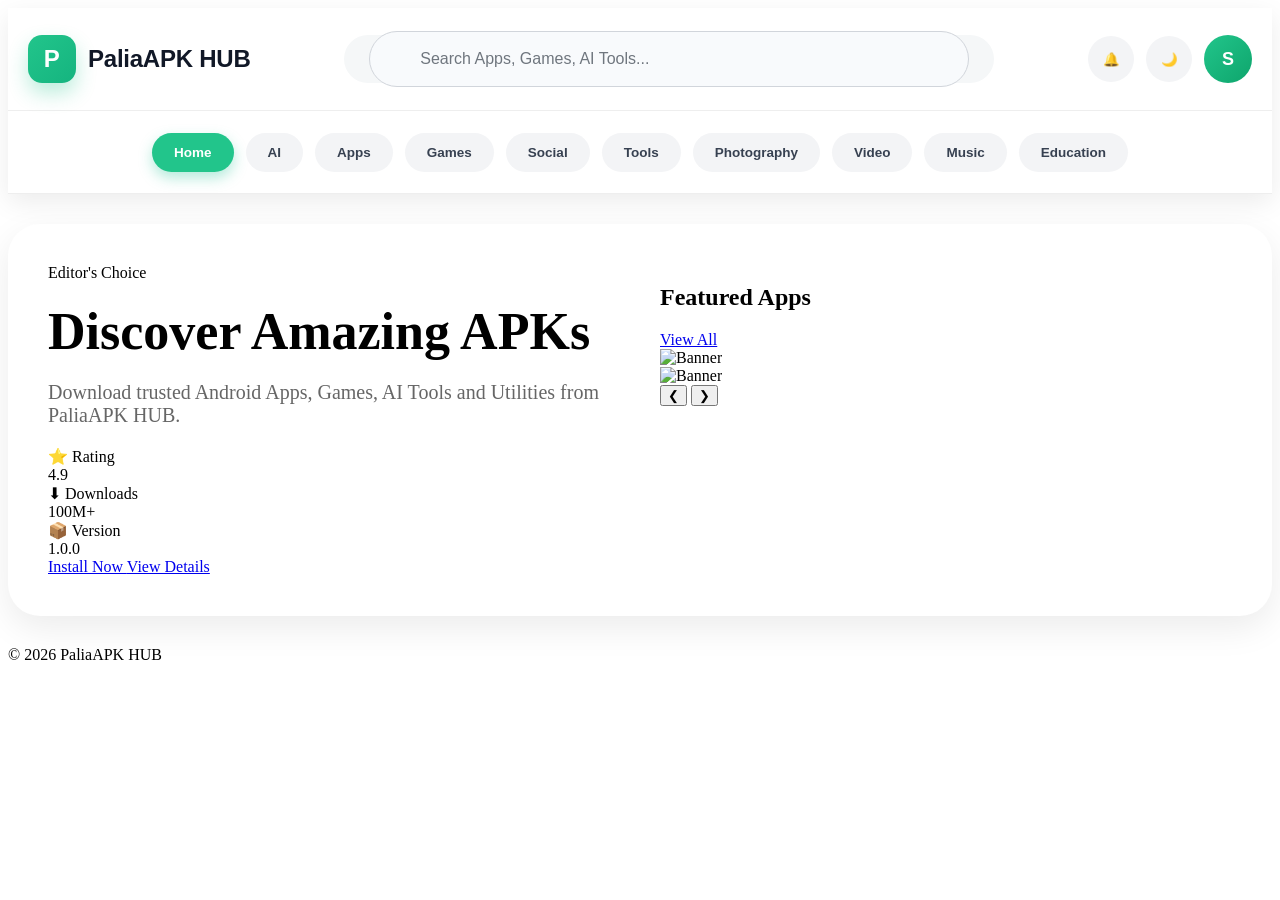
==== commit 74704ca2: "Update index.html" ====
--- a/index.html
+++ b/index.html
@@ -109,52 +109,128 @@
 
 <main id="main-content">
 
-<section id="hero-slider" class="hero">
-
-<div>
-<span class="badge">Editor's Choice</span>
-
-<h1>Discover Amazing APKs</h1>
-
-<p>Download trusted Apps, Games, AI Tools and Utilities from PaliaAPK HUB.</p>
-
-<div class="meta">
-<span>⭐ 4.9 Rating</span>
-<span>100M+ Downloads</span>
-<span>Version 1.0</span>
-</div>
-
-<div class="btns">
-<a href="#" class="install">Install</a>
-<a href="#" class="details">Details</a>
-</div>
-
-</div>
-
-<div>
-<div class="banner">
-Featured Banner
-</div>
-
-<div class="dots">
-<span class="active"></span>
-<span></span>
-<span></span>
-</div>
+
+<section class="hero">
+
+<div class="hero-left">
+
+<div class="hero-badge">
+Editor's Choice
+</div>
+
+<h1>
+Discover Amazing APKs
+</h1>
+
+<p>
+Download trusted Android Apps, Games, AI Tools and Utilities from PaliaAPK HUB.
+</p>
+
+<div class="hero-info">
+
+<div class="info-box">
+<div class="info-title">⭐ Rating</div>
+<div class="info-value">4.9</div>
+</div>
+
+<div class="info-box">
+<div class="info-title">⬇ Downloads</div>
+<div class="info-value">100M+</div>
+</div>
+
+<div class="info-box">
+<div class="info-title">📦 Version</div>
+<div class="info-value">1.0.0</div>
+</div>
+
+</div>
+
+<div class="hero-buttons">
+
+<a href="#" class="btn install-btn">
+Install Now
+</a>
+
+<a href="#" class="btn details-btn">
+View Details
+</a>
+
+</div>
+
+</div>
+
+<div class="hero-right">
+
+<div class="slider">
+
+<!-- Featured Apps -->
+
+<section class="featured-section">
+
+<div class="section-header">
+
+<h2>Featured Apps</h2>
+
+<a href="#">View All</a>
+
+</div>
+
+<div id="featuredApps" class="app-grid">
+
+<!-- Dynamic Apps -->
+
 </div>
 
 </section>
 
-<section id="featured-apps">
-<!-- Featured apps will be added in next phase -->
+<div class="slide">
+
+<img src="assets/banners/banner2.jpg"
+alt="Banner">
+
+</div>
+
+<div class="slide">
+
+<img src="assets/banners/banner3.jpg"
+alt="Banner">
+
+</div>
+
+<button class="prev">
+❮
+</button>
+
+<button class="next">
+❯
+</button>
+
+<div class="slider-dots">
+
+<span class="dot active"></span>
+
+<span class="dot"></span>
+
+<span class="dot"></span>
+
+</div>
+
+</div>
+
+</div>
+
 </section>
-
 </main>
 
-<footer style="text-align:center;padding:30px;color:#666">
-© 2026 PaliaAPK HUB
+<footer class="site-footer">
+
+<div class="footer-container">
+
+<p>© 2026 PaliaAPK HUB</p>
+
+</div>
+
 </footer>
-
 <script src="js/theme.js"></script>
 <script src="js/slider.js"></script>
 <script src="js/search.js"></script>
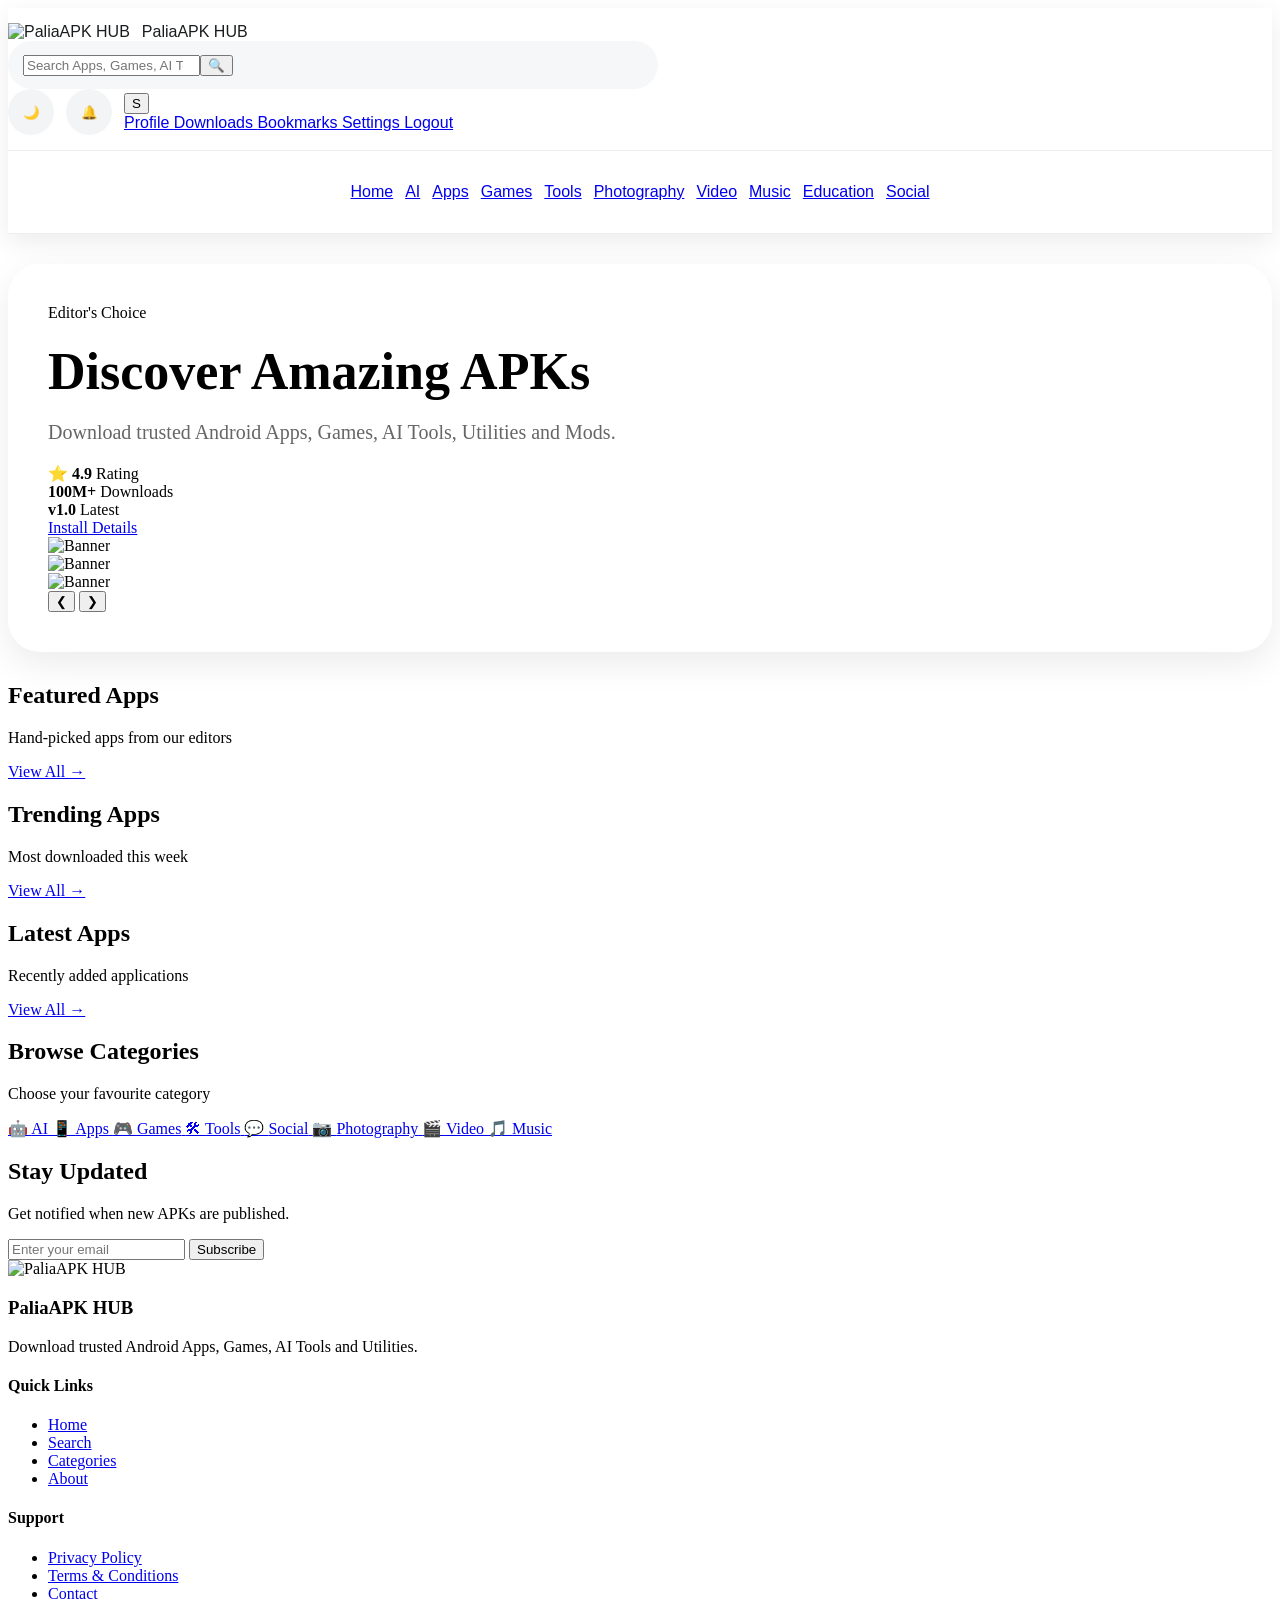
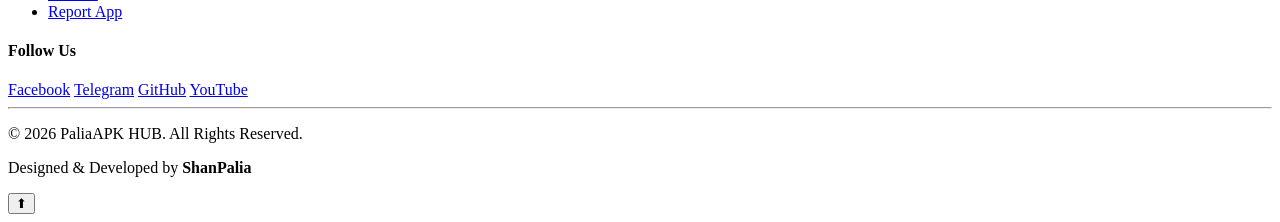
==== commit 1d46b434: "Update index.html" ====
--- a/index.html
+++ b/index.html
@@ -1,45 +1,91 @@
 <!DOCTYPE html>
 <html lang="en">
+
 <head>
+
 <meta charset="UTF-8">
-<meta name="viewport" content="width=device-width,initial-scale=1.0">
-<title>PaliaAPK HUB - Home</title>
+
+<meta name="viewport"
+content="width=device-width, initial-scale=1.0">
+
+<meta
+name="description"
+content="PaliaAPK HUB - Download Android APK Apps Safely">
+
+<title>PaliaAPK HUB</title>
+
+<link rel="icon"
+href="assets/logo/favicon.png">
+
 <link rel="stylesheet" href="css/style.css">
+
 <link rel="stylesheet" href="css/header.css">
+
+<link rel="stylesheet" href="css/cards.css">
+
+<link rel="stylesheet" href="css/slider.css">
+
 <link rel="stylesheet" href="css/footer.css">
-<link rel="stylesheet" href="css/cards.css">
-<link rel="stylesheet" href="css/slider.css">
+
 <link rel="stylesheet" href="css/responsive.css">
+
 <link rel="stylesheet" href="css/animations.css">
 
 </head>
+
 <body>
 
+<!-- ========================= -->
+
+<!-- HEADER -->
+
+<!-- ========================= -->
+
 <header class="site-header">
 
 <div class="header-top">
 
-<div class="header-container">
-
-<a href="#" class="header-logo">
-
-<div class="logo-mark">P</div>
-
-<div class="logo-text">PaliaAPK HUB</div>
+<div class="container">
+
+<a
+href="index.html"
+class="header-logo">
+
+<img
+src="assets/logo/logo.png"
+class="logo-img"
+alt="PaliaAPK HUB">
+
+<span>
+
+PaliaAPK HUB
+
+</span>
 
 </a>
 
 <div class="header-search">
 
-<form class="search-form">
+<form
+id="searchForm"
+class="search-form">
 
 <input
-type="text"
-class="search-input"
+
+id="searchInput"
+
+type="search"
+
 placeholder="Search Apps, Games, AI Tools..."
->
-
-<button class="search-clear">✕</button>
+
+autocomplete="off">
+
+<button
+type="submit">
+
+🔍
+
+</button>
 
 </form>
 
@@ -47,112 +93,312 @@
 
 <div class="header-actions">
 
-<button class="icon-btn">🔔</button>
-
-<button class="icon-btn">🌙</button>
-
-<div class="user-menu">
-
-<button class="user-avatar-btn">S</button>
-
-<ul class="user-dropdown">
-
-<li><a href="#">Profile</a></li>
-
-<li><a href="#">Downloads</a></li>
-
-<li><a href="#">Bookmarks</a></li>
-
-<li><a href="#">Settings</a></li>
-
-<li><a href="#">Logout</a></li>
+<button
+class="icon-btn"
+id="themeToggle">
+
+🌙
+
+</button>
+
+<button
+class="icon-btn">
+
+🔔
+
+</button>
+
+<div class="profile-menu">
+
+<button
+class="avatar-btn">
+
+S
+
+</button>
+
+<div class="profile-dropdown">
+
+<a href="#">
+
+Profile
+
+</a>
+
+<a href="#">
+
+Downloads
+
+</a>
+
+<a href="#">
+
+Bookmarks
+
+</a>
+
+<a href="#">
+
+Settings
+
+</a>
+
+<a href="#">
+
+Logout
+
+</a>
+
+</div>
+
+</div>
+
+</div>
+
+</div>
+
+</div>
+
+<!-- ========================= -->
+
+<!-- CATEGORY MENU -->
+
+<!-- ========================= -->
+
+<nav class="category-nav">
+
+<div class="container">
+
+<ul class="category-list">
+
+<li>
+
+<a
+class="active"
+href="#">
+
+Home
+
+</a>
+
+</li>
+
+<li>
+
+<a href="#">
+
+AI
+
+</a>
+
+</li>
+
+<li>
+
+<a href="#">
+
+Apps
+
+</a>
+
+</li>
+
+<li>
+
+<a href="#">
+
+Games
+
+</a>
+
+</li>
+
+<li>
+
+<a href="#">
+
+Tools
+
+</a>
+
+</li>
+
+<li>
+
+<a href="#">
+
+Photography
+
+</a>
+
+</li>
+
+<li>
+
+<a href="#">
+
+Video
+
+</a>
+
+</li>
+
+<li>
+
+<a href="#">
+
+Music
+
+</a>
+
+</li>
+
+<li>
+
+<a href="#">
+
+Education
+
+</a>
+
+</li>
+
+<li>
+
+<a href="#">
+
+Social
+
+</a>
+
+</li>
 
 </ul>
 
 </div>
 
-</div>
-
-</div>
-
-</div>
-
-<nav class="category-nav">
-
-<ul class="category-list">
-
-<li><a class="category-pill active" href="#">Home</a></li>
-
-<li><a class="category-pill" href="#">AI</a></li>
-
-<li><a class="category-pill" href="#">Apps</a></li>
-
-<li><a class="category-pill" href="#">Games</a></li>
-
-<li><a class="category-pill" href="#">Social</a></li>
-
-<li><a class="category-pill" href="#">Tools</a></li>
-
-<li><a class="category-pill" href="#">Photography</a></li>
-
-<li><a class="category-pill" href="#">Video</a></li>
-
-<li><a class="category-pill" href="#">Music</a></li>
-
-<li><a class="category-pill" href="#">Education</a></li>
-
-</ul>
-
 </nav>
 
 </header>
 
-<main id="main-content">
-
+<!-- ========================= -->
+
+<!-- MAIN -->
+
+<!-- ========================= -->
+
+<main>
+
+<!-- ========================= -->
+
+<!-- HERO -->
+
+<!-- ========================= -->
 
 <section class="hero">
 
+<div class="container hero-grid">
+
 <div class="hero-left">
 
-<div class="hero-badge">
+<span class="hero-badge">
+
 Editor's Choice
-</div>
+
+</span>
 
 <h1>
+
 Discover Amazing APKs
+
 </h1>
 
 <p>
-Download trusted Android Apps, Games, AI Tools and Utilities from PaliaAPK HUB.
+
+Download trusted Android Apps,
+
+Games,
+
+AI Tools,
+
+Utilities
+
+and Mods.
+
 </p>
 
-<div class="hero-info">
-
-<div class="info-box">
-<div class="info-title">⭐ Rating</div>
-<div class="info-value">4.9</div>
-</div>
-
-<div class="info-box">
-<div class="info-title">⬇ Downloads</div>
-<div class="info-value">100M+</div>
-</div>
-
-<div class="info-box">
-<div class="info-title">📦 Version</div>
-<div class="info-value">1.0.0</div>
+<div class="hero-meta">
+
+<div>
+
+<strong>
+
+⭐ 4.9
+
+</strong>
+
+<span>
+
+Rating
+
+</span>
+
+</div>
+
+<div>
+
+<strong>
+
+100M+
+
+</strong>
+
+<span>
+
+Downloads
+
+</span>
+
+</div>
+
+<div>
+
+<strong>
+
+v1.0
+
+</strong>
+
+<span>
+
+Latest
+
+</span>
+
 </div>
 
 </div>
 
 <div class="hero-buttons">
 
-<a href="#" class="btn install-btn">
-Install Now
-</a>
-
-<a href="#" class="btn details-btn">
-View Details
+<a
+
+href="#"
+
+class="btn btn-primary">
+
+Install
+
+</a>
+
+<a
+
+href="#"
+
+class="btn btn-outline">
+
+Details
+
 </a>
 
 </div>
@@ -161,81 +407,441 @@
 
 <div class="hero-right">
 
-<div class="slider">
-
-<!-- Featured Apps -->
-
-<section class="featured-section">
-
-<div class="section-header">
-
-<h2>Featured Apps</h2>
-
-<a href="#">View All</a>
-
-</div>
-
-<div id="featuredApps" class="app-grid">
-
-<!-- Dynamic Apps -->
+<div class="hero-slider">
+
+<div class="slide active">
+
+<img
+
+src="assets/banners/banner1.jpg"
+
+alt="Banner">
+
+</div>
+
+<div class="slide">
+
+<img
+
+src="assets/banners/banner2.jpg"
+
+alt="Banner">
+
+</div>
+
+<div class="slide">
+
+<img
+
+src="assets/banners/banner3.jpg"
+
+alt="Banner">
+
+</div>
+
+<button class="slider-prev">
+
+❮
+
+</button>
+
+<button class="slider-next">
+
+❯
+
+</button>
+
+<div class="slider-dots">
+
+<span class="dot active"></span>
+
+<span class="dot"></span>
+
+<span class="dot"></span>
+
+</div>
+
+</div>
+
+</div>
 
 </div>
 
 </section>
-
-<div class="slide">
-
-<img src="assets/banners/banner2.jpg"
-alt="Banner">
-
-</div>
-
-<div class="slide">
-
-<img src="assets/banners/banner3.jpg"
-alt="Banner">
-
-</div>
-
-<button class="prev">
-❮
+<!-- ===================================== -->
+<!-- FEATURED APPS -->
+<!-- ===================================== -->
+
+<section class="apps-section">
+
+    <div class="container">
+
+        <div class="section-header">
+
+            <div>
+
+                <h2>Featured Apps</h2>
+
+                <p>Hand-picked apps from our editors</p>
+
+            </div>
+
+            <a href="category.html?type=featured" class="view-all">
+
+                View All →
+
+            </a>
+
+        </div>
+
+        <div
+            id="featuredApps"
+            class="apps-grid">
+
+            <!-- Dynamic Apps From app.js -->
+
+        </div>
+
+    </div>
+
+</section>
+
+<!-- ===================================== -->
+<!-- TRENDING APPS -->
+<!-- ===================================== -->
+
+<section class="apps-section">
+
+    <div class="container">
+
+        <div class="section-header">
+
+            <div>
+
+                <h2>Trending Apps</h2>
+
+                <p>Most downloaded this week</p>
+
+            </div>
+
+            <a href="category.html?type=trending"
+
+                class="view-all">
+
+                View All →
+
+            </a>
+
+        </div>
+
+        <div
+            id="trendingApps"
+            class="apps-grid">
+
+            <!-- Dynamic Apps -->
+
+        </div>
+
+    </div>
+
+</section>
+
+<!-- ===================================== -->
+<!-- LATEST APPS -->
+<!-- ===================================== -->
+
+<section class="apps-section">
+
+    <div class="container">
+
+        <div class="section-header">
+
+            <div>
+
+                <h2>Latest Apps</h2>
+
+                <p>Recently added applications</p>
+
+            </div>
+
+            <a href="category.html?type=latest"
+
+                class="view-all">
+
+                View All →
+
+            </a>
+
+        </div>
+
+        <div
+            id="latestApps"
+            class="apps-grid">
+
+            <!-- Dynamic Apps -->
+
+        </div>
+
+    </div>
+
+</section>
+
+<!-- ===================================== -->
+<!-- BROWSE CATEGORIES -->
+<!-- ===================================== -->
+
+<section class="browse-section">
+
+    <div class="container">
+
+        <div class="section-header">
+
+            <div>
+
+                <h2>Browse Categories</h2>
+
+                <p>Choose your favourite category</p>
+
+            </div>
+
+        </div>
+
+        <div class="category-grid">
+
+            <a href="category.html?cat=ai" class="category-card">
+                🤖
+                <span>AI</span>
+            </a>
+
+            <a href="category.html?cat=apps" class="category-card">
+                📱
+                <span>Apps</span>
+            </a>
+
+            <a href="category.html?cat=games" class="category-card">
+                🎮
+                <span>Games</span>
+            </a>
+
+            <a href="category.html?cat=tools" class="category-card">
+                🛠
+                <span>Tools</span>
+            </a>
+
+            <a href="category.html?cat=social" class="category-card">
+                💬
+                <span>Social</span>
+            </a>
+
+            <a href="category.html?cat=photo" class="category-card">
+                📷
+                <span>Photography</span>
+            </a>
+
+            <a href="category.html?cat=video" class="category-card">
+                🎬
+                <span>Video</span>
+            </a>
+
+            <a href="category.html?cat=music" class="category-card">
+                🎵
+                <span>Music</span>
+            </a>
+
+        </div>
+
+    </div>
+
+</section>
+
+<!-- ===================================== -->
+<!-- NEWSLETTER -->
+<!-- ===================================== -->
+
+<section class="newsletter">
+
+    <div class="container">
+
+        <div class="newsletter-box">
+
+            <h2>
+
+                Stay Updated
+
+            </h2>
+
+            <p>
+
+                Get notified when new APKs are published.
+
+            </p>
+
+            <form
+                id="newsletterForm">
+
+                <input
+
+                    type="email"
+
+                    placeholder="Enter your email"
+
+                    required>
+
+                <button type="submit">
+
+                    Subscribe
+
+                </button>
+
+            </form>
+
+        </div>
+
+    </div>
+
+</section>
+<!-- ===================================== -->
+<!-- FOOTER -->
+<!-- ===================================== -->
+
+<footer class="site-footer">
+
+    <div class="container">
+
+        <div class="footer-grid">
+
+            <!-- Brand -->
+
+            <div class="footer-col">
+
+                <img
+                    src="assets/logo/logo.png"
+                    class="footer-logo"
+                    alt="PaliaAPK HUB">
+
+                <h3>PaliaAPK HUB</h3>
+
+                <p>
+
+                    Download trusted Android Apps, Games,
+                    AI Tools and Utilities.
+
+                </p>
+
+            </div>
+
+            <!-- Quick Links -->
+
+            <div class="footer-col">
+
+                <h4>Quick Links</h4>
+
+                <ul>
+
+                    <li><a href="index.html">Home</a></li>
+
+                    <li><a href="search.html">Search</a></li>
+
+                    <li><a href="category.html">Categories</a></li>
+
+                    <li><a href="about.html">About</a></li>
+
+                </ul>
+
+            </div>
+
+            <!-- Support -->
+
+            <div class="footer-col">
+
+                <h4>Support</h4>
+
+                <ul>
+
+                    <li><a href="privacy.html">Privacy Policy</a></li>
+
+                    <li><a href="terms.html">Terms & Conditions</a></li>
+
+                    <li><a href="#">Contact</a></li>
+
+                    <li><a href="#">Report App</a></li>
+
+                </ul>
+
+            </div>
+
+            <!-- Social -->
+
+            <div class="footer-col">
+
+                <h4>Follow Us</h4>
+
+                <div class="social-links">
+
+                    <a href="#">Facebook</a>
+
+                    <a href="#">Telegram</a>
+
+                    <a href="#">GitHub</a>
+
+                    <a href="#">YouTube</a>
+
+                </div>
+
+            </div>
+
+        </div>
+
+        <hr>
+
+        <div class="footer-bottom">
+
+            <p>
+
+                © 2026 PaliaAPK HUB. All Rights Reserved.
+
+            </p>
+
+            <p>
+
+                Designed & Developed by <strong>ShanPalia</strong>
+
+            </p>
+
+        </div>
+
+    </div>
+
+</footer>
+
+<!-- ================================ -->
+<!-- Back To Top -->
+<!-- ================================ -->
+
+<button
+id="backToTop"
+class="back-to-top">
+
+⬆
+
 </button>
 
-<button class="next">
-❯
-</button>
-
-<div class="slider-dots">
-
-<span class="dot active"></span>
-
-<span class="dot"></span>
-
-<span class="dot"></span>
-
-</div>
-
-</div>
-
-</div>
-
-</section>
 </main>
 
-<footer class="site-footer">
-
-<div class="footer-container">
-
-<p>© 2026 PaliaAPK HUB</p>
-
-</div>
-
-</footer>
+<!-- ================================ -->
+<!-- JavaScript -->
+<!-- ================================ -->
+
 <script src="js/theme.js"></script>
+
+<script src="js/search.js"></script>
+
+<script src="js/ui.js"></script>
+
 <script src="js/slider.js"></script>
-<script src="js/search.js"></script>
-<script src="js/ui.js"></script>
+
 <script src="js/app.js"></script>
 
 </body>
+
 </html>
